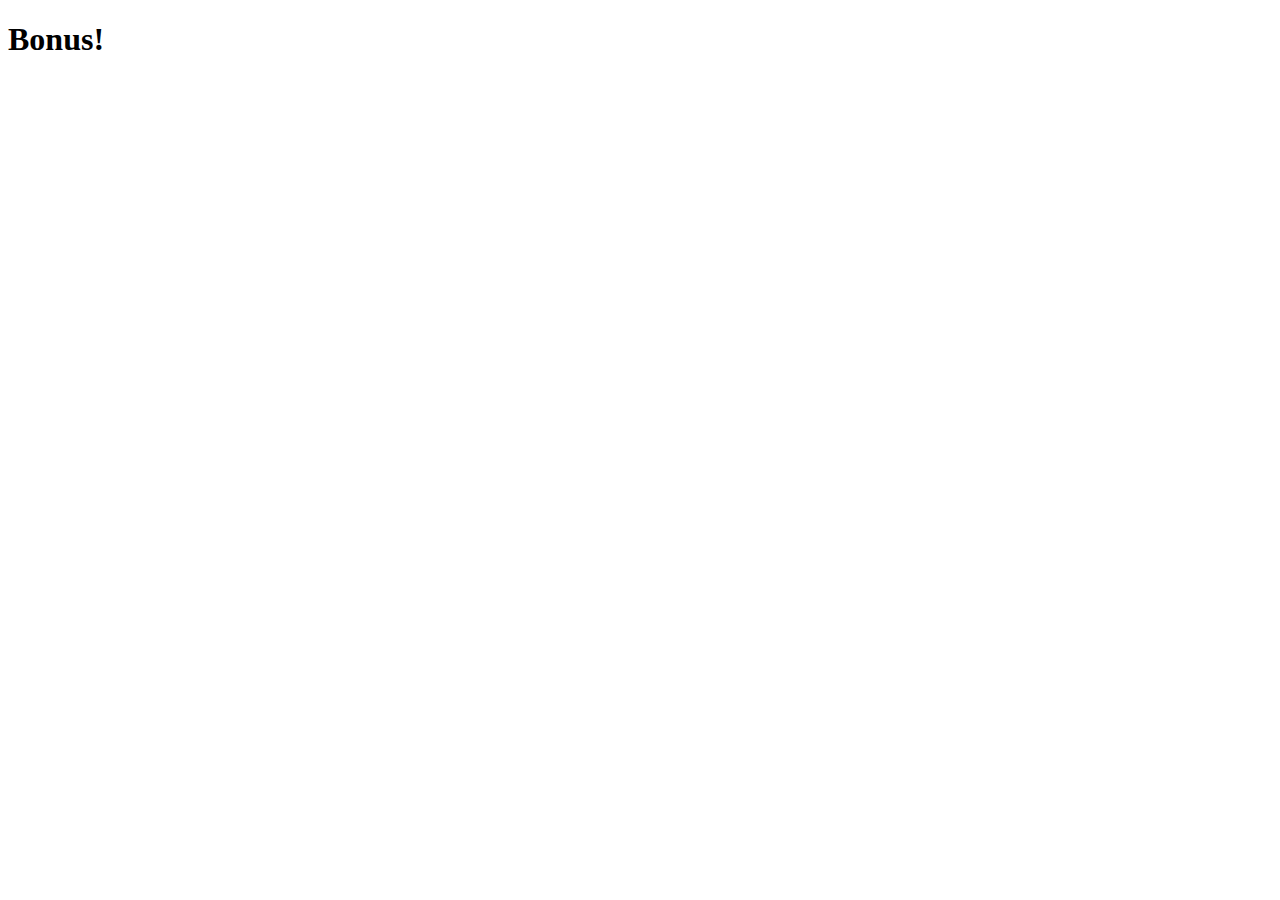
==== bonus.html @ e4a4276c "Create bonus.html" ====
<!DOCTYPE html>
<html lang="en">

<head>
    <meta charset="UTF-8">
    <meta http-equiv="X-UA-Compatible" content="IE=edge">
    <meta name="viewport" content="width=device-width, initial-scale=1.0">
    <title>Bonus Page</title>
</head>

<body>
    <h1>Bonus!</h1>
</body>

</html>
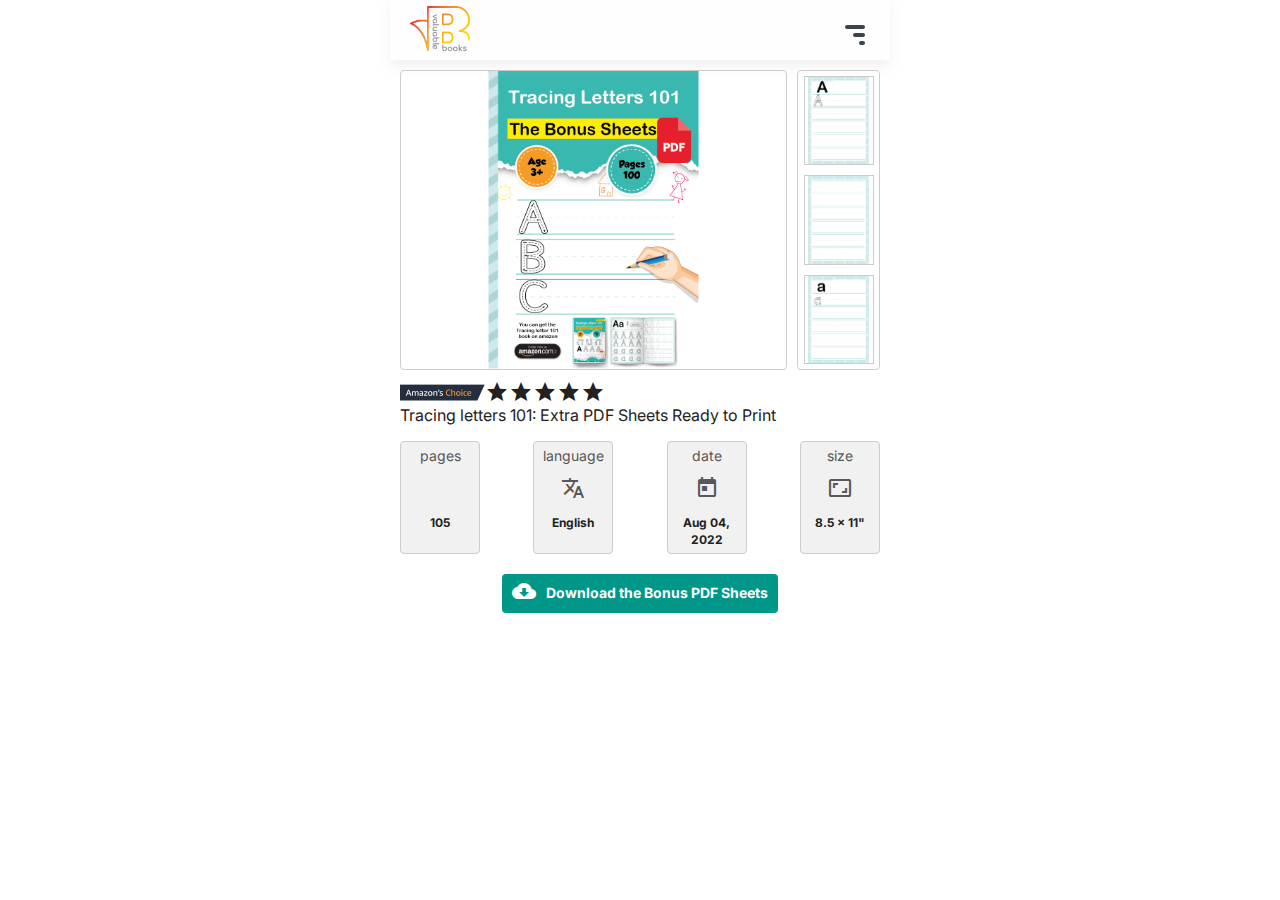
==== commit 40b9d72f: "add to bonus.html" ====
--- a/bonus.html
+++ b/bonus.html
@@ -1,15 +1,162 @@
-<!DOCTYPE html>
-<html lang="en">
+<!doctype html>
+<html class="no-js" lang="">
 
 <head>
-    <meta charset="UTF-8">
-    <meta http-equiv="X-UA-Compatible" content="IE=edge">
-    <meta name="viewport" content="width=device-width, initial-scale=1.0">
-    <title>Bonus Page</title>
+    <!-- Global site tag (gtag.js) - Google Analytics -->
+    <script async src="https://www.googletagmanager.com/gtag/js?id=UA-228665245-1"></script>
+    <script>
+        window.dataLayer = window.dataLayer || [];
+        function gtag() { dataLayer.push(arguments); }
+        gtag('js', new Date());
+
+        gtag('config', 'UA-228665245-1');
+    </script>
+
+    <meta charset="utf-8">
+    <title></title>
+    <meta name="description" content="">
+    <meta name="viewport" content="width=device-width, initial-scale=1">
+
+    <meta property="og:title" content="">
+    <meta property="og:type" content="">
+    <meta property="og:url" content="">
+    <meta property="og:image" content="">
+
+    <link rel="manifest" href="site.webmanifest">
+    <link rel="apple-touch-icon" href="icon.png">
+    <!-- Place favicon.ico in the root directory -->
+
+    <link rel="stylesheet" href="../css/normalize.css">
+    <link rel="stylesheet" href="../css/main.css">
+
+    <!-- responsiveness -->
+    <link rel="stylesheet" href="../css/mobile/pages/product.css" media="screen and (min-width: 820px)">
+    <link rel="stylesheet" href="../css/mobile/pages/product.css" media="screen and (max-width: 820px)">
+
+    <!-- addons -->
+    <link href="https://fonts.googleapis.com/icon?family=Material+Icons" rel="stylesheet">
+    <link rel="stylesheet" href="https://unpkg.com/swiper@8/swiper-bundle.min.css" />
+
+    <script src="https://unpkg.com/swiper@8/swiper-bundle.min.js"></script>
+
+    <meta name="theme-color" content="#fafafa">
 </head>
 
 <body>
-    <h1>Bonus!</h1>
+    <main id="app">
+        <header>
+            <div class="logo" onclick="location.href='../'">
+                <img src="/img/valuable books logo.png" alt="valuable books logo">
+            </div>
+            <div class="nav_tab_icon">
+                <div class="item"></div>
+                <div class="item"></div>
+                <div class="item"></div>
+            </div>
+            <nav>
+                <ul>
+                    <li><a href="#">text</a></li>
+                    <li><a href="#">text</a></li>
+                    <li><a href="#">text</a></li>
+                    <li class="contact_us">
+                        <a href="#contact_us">Contact us</a>
+                    </li>
+                </ul>
+            </nav>
+        </header>
+        <section class="product">
+            <div class="medias">
+                <div class="thumbnail">
+                    <img class="absolute-center" src="../img/books/bonus/cover.png">
+                </div>
+                <div class="images">
+                    <div class="img-item"><img src="./img/books/bonus/p - 1.png" alt="">
+                    </div>
+                    <div class="img-item"><img src="./img/books/bonus/p - 2.png" alt="">
+                    </div>
+                    <div class="img-item"><img src="./img/books/bonus/p - 3.png" alt="">
+                    </div>
+                </div>
+            </div>
+            <div class="flex-container">
+                <div class="amazonchoice"><img src="../img/amazon's choice.png" alt=""></div>
+                <div class="stars flex-container">
+                    <span class="material-icons">star</span>
+                    <span class="material-icons">star</span>
+                    <span class="material-icons">star</span>
+                    <span class="material-icons">star</span>
+                    <span class="material-icons">star</span>
+                </div>
+            </div>
+            <div class="content">
+                <div class="product-title">
+                    Tracing letters 101: Extra PDF Sheets Ready to Print
+                </div>
+                <div class="product-info">
+                    <div class="info-item">
+                        <div class="label">pages</div>
+                        <div class="icon">
+                            <span class="material-icons">auto_stories</span>
+                        </div>
+                        <div class="data">105</div>
+                    </div>
+                    <div class="info-item">
+                        <div class="label">language</div>
+                        <div class="icon">
+                            <span class="material-icons">translate</span>
+                        </div>
+                        <div class="data">English</div>
+                    </div>
+                    <div class="info-item">
+                        <div class="label">date</div>
+                        <div class="icon">
+                            <span class="material-icons">today</span>
+                        </div>
+                        <div class="data">Aug 04, 2022</div>
+                    </div>
+                    <div class="info-item">
+                        <div class="label">size</div>
+                        <div class="icon">
+                            <span class="material-icons">aspect_ratio</span>
+                        </div>
+                        <div class="data">8.5 x 11"</div>
+                    </div>
+                </div>
+                <div class="download">
+                    <a href="./uploads/TRACING BOOK 101 BONUS.pdf" target="_blank">
+                        <div class="icon">
+                            <span class="material-icons">cloud_download</span>
+                        </div>
+                        <div class="text">Download the Bonus PDF Sheets</div>
+                    </a>
+                </div>
+
+            </div>
+
+
+        </section>
+    </main>
+
+
+
+
+
+
+    <script src="../js/vendor/modernizr-3.11.2.min.js"></script>
+    <script src="../js/vendor/jquery-3.5.1.min.js"></script>
+    <script src="../js/plugins.js"></script>
+    <script src="../js/main.js"></script>
+    <script src="../js/mobile.js"></script>
+
+    <script>
+        $('.medias .images .img-item').on('click', function () {
+            //switch between images
+            let thumbnail, selectedItem;
+            [thumbnail, selectedItem] = [$(this).find('img').attr('src'), $('.medias .thumbnail img').attr('src')];
+            $('.medias .thumbnail img').attr('src', thumbnail);
+            $(this).find('img').attr('src', selectedItem);
+        })
+    </script>
 </body>
 
 </html>--- a/css/main.css
+++ b/css/main.css
@@ -0,0 +1,263 @@
+/*! HTML5 Boilerplate v8.0.0 | MIT License | https://html5boilerplate.com/ */
+
+/* main.css 2.1.0 | MIT License | https://github.com/h5bp/main.css#readme */
+/*
+ * What follows is the result of much research on cross-browser styling.
+ * Credit left inline and big thanks to Nicolas Gallagher, Jonathan Neal,
+ * Kroc Camen, and the H5BP dev community and team.
+ */
+
+/* ==========================================================================
+   Base styles: opinionated defaults
+   ========================================================================== */
+
+html {
+  color: #222;
+  font-size: 1em;
+  line-height: 1.4;
+}
+
+/*
+ * Remove text-shadow in selection highlight:
+ * https://twitter.com/miketaylr/status/12228805301
+ *
+ * Vendor-prefixed and regular ::selection selectors cannot be combined:
+ * https://stackoverflow.com/a/16982510/7133471
+ *
+ * Customize the background color to match your design.
+ */
+
+::-moz-selection {
+  background: #b3d4fc;
+  text-shadow: none;
+}
+
+::selection {
+  background: #b3d4fc;
+  text-shadow: none;
+}
+
+/*
+ * A better looking default horizontal rule
+ */
+
+hr {
+  display: block;
+  height: 1px;
+  border: 0;
+  border-top: 1px solid #ccc;
+  margin: 1em 0;
+  padding: 0;
+}
+
+/*
+ * Remove the gap between audio, canvas, iframes,
+ * images, videos and the bottom of their containers:
+ * https://github.com/h5bp/html5-boilerplate/issues/440
+ */
+
+audio,
+canvas,
+iframe,
+img,
+svg,
+video {
+  vertical-align: middle;
+}
+
+/*
+ * Remove default fieldset styles.
+ */
+
+fieldset {
+  border: 0;
+  margin: 0;
+  padding: 0;
+}
+
+/*
+ * Allow only vertical resizing of textareas.
+ */
+
+textarea {
+  resize: vertical;
+}
+
+/* ==========================================================================
+   Author's custom styles
+   ========================================================================== */
+
+/* ==========================================================================
+   Helper classes
+   ========================================================================== */
+
+/*
+ * Hide visually and from screen readers
+ */
+
+.hidden,
+[hidden] {
+  display: none !important;
+}
+
+/*
+ * Hide only visually, but have it available for screen readers:
+ * https://snook.ca/archives/html_and_css/hiding-content-for-accessibility
+ *
+ * 1. For long content, line feeds are not interpreted as spaces and small width
+ *    causes content to wrap 1 word per line:
+ *    https://medium.com/@jessebeach/beware-smushed-off-screen-accessible-text-5952a4c2cbfe
+ */
+
+.sr-only {
+  border: 0;
+  clip: rect(0, 0, 0, 0);
+  height: 1px;
+  margin: -1px;
+  overflow: hidden;
+  padding: 0;
+  position: absolute;
+  white-space: nowrap;
+  width: 1px;
+  /* 1 */
+}
+
+/*
+ * Extends the .sr-only class to allow the element
+ * to be focusable when navigated to via the keyboard:
+ * https://www.drupal.org/node/897638
+ */
+
+.sr-only.focusable:active,
+.sr-only.focusable:focus {
+  clip: auto;
+  height: auto;
+  margin: 0;
+  overflow: visible;
+  position: static;
+  white-space: inherit;
+  width: auto;
+}
+
+/*
+ * Hide visually and from screen readers, but maintain layout
+ */
+
+.invisible {
+  visibility: hidden;
+}
+
+/*
+ * Clearfix: contain floats
+ *
+ * For modern browsers
+ * 1. The space content is one way to avoid an Opera bug when the
+ *    `contenteditable` attribute is included anywhere else in the document.
+ *    Otherwise it causes space to appear at the top and bottom of elements
+ *    that receive the `clearfix` class.
+ * 2. The use of `table` rather than `block` is only necessary if using
+ *    `:before` to contain the top-margins of child elements.
+ */
+
+.clearfix::before,
+.clearfix::after {
+  content: " ";
+  display: table;
+}
+
+.clearfix::after {
+  clear: both;
+}
+
+/* ==========================================================================
+   EXAMPLE Media Queries for Responsive Design.
+   These examples override the primary ('mobile first') styles.
+   Modify as content requires.
+   ========================================================================== */
+
+@media only screen and (min-width: 35em) {
+  /* Style adjustments for viewports that meet the condition */
+}
+
+@media print,
+  (-webkit-min-device-pixel-ratio: 1.25),
+  (min-resolution: 1.25dppx),
+  (min-resolution: 120dpi) {
+  /* Style adjustments for high resolution devices */
+}
+
+/* ==========================================================================
+   Print styles.
+   Inlined to avoid the additional HTTP request:
+   https://www.phpied.com/delay-loading-your-print-css/
+   ========================================================================== */
+
+@media print {
+  *,
+  *::before,
+  *::after {
+    background: #fff !important;
+    color: #000 !important;
+    /* Black prints faster */
+    box-shadow: none !important;
+    text-shadow: none !important;
+  }
+
+  a,
+  a:visited {
+    text-decoration: underline;
+  }
+
+  a[href]::after {
+    content: " (" attr(href) ")";
+  }
+
+  abbr[title]::after {
+    content: " (" attr(title) ")";
+  }
+
+  /*
+   * Don't show links that are fragment identifiers,
+   * or use the `javascript:` pseudo protocol
+   */
+  a[href^="#"]::after,
+  a[href^="javascript:"]::after {
+    content: "";
+  }
+
+  pre {
+    white-space: pre-wrap !important;
+  }
+
+  pre,
+  blockquote {
+    border: 1px solid #999;
+    page-break-inside: avoid;
+  }
+
+  /*
+   * Printing Tables:
+   * https://web.archive.org/web/20180815150934/http://css-discuss.incutio.com/wiki/Printing_Tables
+   */
+  thead {
+    display: table-header-group;
+  }
+
+  tr,
+  img {
+    page-break-inside: avoid;
+  }
+
+  p,
+  h2,
+  h3 {
+    orphans: 3;
+    widows: 3;
+  }
+
+  h2,
+  h3 {
+    page-break-after: avoid;
+  }
+}
+
--- a/css/mobile/pages/product.css
+++ b/css/mobile/pages/product.css
@@ -0,0 +1,771 @@
+@import url("https://fonts.googleapis.com/css2?family=Inter&display=swap");
+/*@import url('https://fonts.googleapis.com/css2?family=Indie+Flower&display=swap');
+*/
+* {
+  margin: 0;
+  padding: 0;
+  -webkit-box-sizing: border-box;
+          box-sizing: border-box;
+  font-family: "Inter", sans-serif;
+}
+
+.hide {
+  display: none;
+}
+
+.absolute-center {
+  position: absolute;
+  top: 50%;
+  left: 50%;
+  -webkit-transform: translate(-50%, -50%);
+          transform: translate(-50%, -50%);
+}
+
+.flex-center {
+  display: -webkit-box;
+  display: -ms-flexbox;
+  display: flex;
+  -webkit-box-pack: center;
+      -ms-flex-pack: center;
+          justify-content: center;
+  -webkit-box-align: center;
+      -ms-flex-align: center;
+          align-items: center;
+}
+
+.flex-container {
+  display: -webkit-box;
+  display: -ms-flexbox;
+  display: flex;
+}
+
+a {
+  text-decoration: none;
+  color: #2e43ff;
+  cursor: pointer;
+}
+
+button:hover {
+  cursor: pointer;
+}
+
+button,
+input {
+  outline: none;
+  border: none;
+  border-radius: 4px;
+}
+
+body,
+.scroll {
+  -webkit-tap-highlight-color: rgba(0, 0, 0, 0);
+  -webkit-tap-highlight-color: transparent;
+}
+
+body::-webkit-scrollbar,
+.scroll::-webkit-scrollbar {
+  width: 10px;
+  background: #000;
+}
+
+body::-webkit-scrollbar-track,
+.scroll::-webkit-scrollbar-track {
+  -webkit-box-shadow: inset 0px 0px 6px rgba(0, 0, 0, 0.3);
+  background-color: #f5f5f5;
+}
+
+body::-webkit-scrollbar-thumb,
+.scroll::-webkit-scrollbar-thumb {
+  background-color: #263238e8;
+}
+
+.animated {
+  -webkit-animation-duration: 3s;
+          animation-duration: 3s;
+  -webkit-animation-fill-mode: both;
+          animation-fill-mode: both;
+}
+
+@-webkit-keyframes bounce {
+  0% {
+    -webkit-transform: translateY(0);
+    transform: translateY(0);
+  }
+  30% {
+    -webkit-transform: translateY(-10px);
+    transform: translateY(-10px);
+  }
+  50% {
+    -webkit-transform: translateY(0);
+    transform: translateY(0);
+  }
+  100% {
+    -webkit-transform: translateY(0);
+    transform: translateY(0);
+  }
+}
+
+@keyframes bounce {
+  0% {
+    -webkit-transform: translateY(0);
+    transform: translateY(0);
+  }
+  30% {
+    -webkit-transform: translateY(-10px);
+    transform: translateY(-10px);
+  }
+  50% {
+    -webkit-transform: translateY(0);
+    transform: translateY(0);
+  }
+  100% {
+    -webkit-transform: translateY(0);
+    transform: translateY(0);
+  }
+}
+
+.c-label {
+  display: -webkit-box;
+  display: -ms-flexbox;
+  display: flex;
+  -webkit-box-pack: justify;
+      -ms-flex-pack: justify;
+          justify-content: space-between;
+  -webkit-box-align: center;
+      -ms-flex-align: center;
+          align-items: center;
+  margin: 10px;
+}
+
+.c-label .label {
+  background: orange;
+  color: #000;
+  border-radius: 4px;
+  display: -webkit-box;
+  display: -ms-flexbox;
+  display: flex;
+  -webkit-box-pack: justify;
+      -ms-flex-pack: justify;
+          justify-content: space-between;
+  -webkit-box-align: center;
+      -ms-flex-align: center;
+          align-items: center;
+  padding: 4px;
+  margin-right: 10px;
+}
+
+.c-label .label .content {
+  margin-right: 10px;
+  word-wrap: none;
+  width: -webkit-fit-content;
+  width: -moz-fit-content;
+  width: fit-content;
+  white-space: nowrap;
+}
+
+.c-label .label .dote {
+  background: #fff;
+  border-radius: 12px;
+  width: 12px;
+  height: 12px;
+}
+
+.c-label .dote {
+  background: orangered;
+  border-radius: 6px;
+  min-width: 6px;
+  min-height: 6px;
+  margin-right: 10px;
+}
+
+.c-label .hr {
+  width: 100%;
+  height: 4px;
+  background: orange;
+  border-radius: 4px;
+}
+
+.download {
+  width: -webkit-fit-content;
+  width: -moz-fit-content;
+  width: fit-content;
+  padding: 5px 10px;
+  background: #009688;
+  border-radius: 4px;
+  color: #fff;
+  font-size: 14px;
+  font-weight: bold;
+  margin: 20px auto;
+  cursor: pointer;
+}
+
+.download:hover {
+  background: #00695c;
+}
+
+.download a {
+  color: #fff;
+  display: -webkit-box;
+  display: -ms-flexbox;
+  display: flex;
+  -webkit-box-pack: justify;
+      -ms-flex-pack: justify;
+          justify-content: space-between;
+  -webkit-box-align: center;
+      -ms-flex-align: center;
+          align-items: center;
+  width: 100%;
+  height: 100%;
+}
+
+.download .icon {
+  width: -webkit-fit-content;
+  width: -moz-fit-content;
+  width: fit-content;
+  height: -webkit-fit-content;
+  height: -moz-fit-content;
+  height: fit-content;
+  margin-right: 10px;
+}
+
+header {
+  background: #fefdff;
+  width: 100%;
+  max-width: 500px;
+  height: 60px;
+  position: fixed;
+  z-index: 99;
+  top: 0;
+  left: 50%;
+  -webkit-transform: translateX(-50%);
+          transform: translateX(-50%);
+  display: -webkit-box;
+  display: -ms-flexbox;
+  display: flex;
+  -webkit-box-pack: justify;
+      -ms-flex-pack: justify;
+          justify-content: space-between;
+  -webkit-box-align: center;
+      -ms-flex-align: center;
+          align-items: center;
+  padding: 0 20px;
+  -webkit-box-shadow: 0px 6px 12px 0px #cccccc47;
+          box-shadow: 0px 6px 12px 0px #cccccc47;
+}
+
+header .logo img {
+  width: 60px;
+}
+
+header nav {
+  display: none;
+  position: absolute;
+  z-index: 2;
+  top: 0;
+  left: 0;
+  width: 100%;
+  height: 100vh;
+  min-height: 400px;
+  overflow-y: scroll;
+  -webkit-box-orient: vertical;
+  -webkit-box-direction: normal;
+      -ms-flex-direction: column;
+          flex-direction: column;
+  -webkit-box-pack: center;
+      -ms-flex-pack: center;
+          justify-content: center;
+  -webkit-box-align: center;
+      -ms-flex-align: center;
+          align-items: center;
+  background-color: #fff;
+  background-image: url("../../img/bg-svg.svg");
+}
+
+header nav::before {
+  content: "";
+  display: block;
+  width: 100%;
+  height: 100%;
+  position: absolute;
+  top: 0;
+  left: 0;
+  background: #ffffff6b;
+  z-index: 1;
+}
+
+@supports ((-webkit-backdrop-filter: blur(24px)) or (backdrop-filter: blur(24px))) {
+  header nav {
+    background: #bcd9de4d;
+    backdrop-filter: blur(24px);
+    -webkit-backdrop-filter: blur(24px);
+  }
+}
+
+header nav.active {
+  display: -webkit-box;
+  display: -ms-flexbox;
+  display: flex;
+}
+
+header nav ul {
+  list-style: none;
+  text-align: center;
+  position: relative;
+  z-index: 3;
+}
+
+header nav ul li {
+  margin-bottom: 40px;
+}
+
+header nav ul li a {
+  margin-bottom: 35px;
+  position: relative;
+  color: rgba(0, 0, 0, 0.6);
+  opacity: 0.8;
+  font-size: 18px;
+  -webkit-tap-highlight-color: rgba(255, 255, 255, 0);
+}
+
+header nav ul li a:active {
+  background-color: black;
+}
+
+header nav ul li a:hover {
+  cursor: pointer;
+  opacity: 1;
+}
+
+header nav ul li a.active {
+  opacity: 1;
+  font-weight: bolder;
+  color: black;
+  font-size: 24px;
+}
+
+header nav ul li a.active::after, header nav ul li a.active::before {
+  display: inline-block;
+}
+
+header nav ul li a.active::before {
+  content: "--> ";
+}
+
+header nav ul li.contact_us {
+  width: 100vw;
+  margin-top: 200px;
+  position: relative;
+  z-index: 3;
+}
+
+header nav ul li.contact_us::before {
+  content: "";
+  display: block;
+  width: 100%;
+  height: 4px;
+  background: #263238e8;
+  position: absolute;
+  top: 30px;
+  z-index: 1;
+}
+
+header nav ul li.contact_us a {
+  width: 150px;
+  height: 60px;
+  color: #fff;
+  font-size: 18px;
+  position: relative;
+  bottom: -18px;
+  z-index: 2;
+  background: #263238;
+  padding: 10px 20px;
+  border-radius: 60px;
+  margin: 0 auto;
+  opacity: 1;
+}
+
+header .nav_tab_icon {
+  width: 20px;
+  height: 40px;
+  position: absolute;
+  z-index: 3;
+  top: 25px;
+  right: 25px;
+  display: -webkit-box;
+  display: -ms-flexbox;
+  display: flex;
+  -webkit-box-orient: vertical;
+  -webkit-box-direction: normal;
+      -ms-flex-direction: column;
+          flex-direction: column;
+  -webkit-box-align: end;
+      -ms-flex-align: end;
+          align-items: flex-end;
+}
+
+header .nav_tab_icon .item {
+  height: 4px;
+  border-radius: 4px;
+  background-color: #263238e8;
+  margin-bottom: 4px;
+  -webkit-transition: all linear 0.2s;
+  transition: all linear 0.2s;
+}
+
+header .nav_tab_icon .item:nth-child(1) {
+  width: 100%;
+}
+
+header .nav_tab_icon .item:nth-child(2) {
+  width: 60%;
+}
+
+header .nav_tab_icon .item:nth-child(3) {
+  width: 30%;
+}
+
+header .nav_tab_icon.open .item {
+  height: 5px;
+  border-radius: 5px;
+  background-color: #263238e8;
+  margin-bottom: 6px;
+}
+
+header .nav_tab_icon.open .item:nth-child(1) {
+  width: 100%;
+  -webkit-transform: rotate(-45deg) translate(-8px, 6px);
+          transform: rotate(-45deg) translate(-8px, 6px);
+}
+
+header .nav_tab_icon.open .item:nth-child(2) {
+  width: 100%;
+  -webkit-transform: rotate(45deg);
+          transform: rotate(45deg);
+}
+
+header .nav_tab_icon.open .item:nth-child(3) {
+  display: none;
+}
+
+footer {
+  background: #000;
+}
+
+footer .footer-top {
+  background: #18171f;
+  display: -webkit-box;
+  display: -ms-flexbox;
+  display: flex;
+  -webkit-box-pack: justify;
+      -ms-flex-pack: justify;
+          justify-content: space-between;
+  padding: 10px;
+}
+
+footer .footer-top h3 {
+  color: #fff;
+  opacity: 0.4;
+}
+
+footer .footer-top .social-medias {
+  display: -webkit-box;
+  display: -ms-flexbox;
+  display: flex;
+}
+
+footer .footer-top .social-medias .icon {
+  width: 30px;
+  height: 30px;
+  border-radius: 30px;
+  background: #c4c4c4;
+  margin-right: 10px;
+}
+
+footer .footer-midle {
+  background: #27262e;
+  padding: 20px 10px;
+}
+
+footer .footer-midle .label {
+  text-align: center;
+  color: #fff;
+  font-size: 14;
+  margin-bottom: 10px;
+  opacity: 0.8;
+}
+
+footer .footer-midle .links {
+  display: -webkit-box;
+  display: -ms-flexbox;
+  display: flex;
+  -webkit-box-pack: justify;
+      -ms-flex-pack: justify;
+          justify-content: space-between;
+}
+
+footer .footer-midle .links a {
+  color: #fff;
+  opacity: 0.6;
+  font-size: 14px;
+}
+
+footer .custom-hr {
+  width: 100%;
+  display: -webkit-box;
+  display: -ms-flexbox;
+  display: flex;
+  -webkit-box-pack: center;
+      -ms-flex-pack: center;
+          justify-content: center;
+  margin: 20px 0;
+}
+
+footer .footer-bottom {
+  background: #020423;
+  font-size: 10px;
+  color: #fff;
+  height: 30px;
+  display: -webkit-box;
+  display: -ms-flexbox;
+  display: flex;
+  -webkit-box-pack: center;
+      -ms-flex-pack: center;
+          justify-content: center;
+  -webkit-box-align: center;
+      -ms-flex-align: center;
+          align-items: center;
+}
+
+body {
+  background: white;
+}
+
+body main {
+  background: #fff;
+  width: 100%;
+  max-width: 500px;
+  margin: 0 auto;
+  position: relative;
+  padding-top: 60px;
+}
+
+body main section.product {
+  padding: 10px;
+  margin-bottom: 70px;
+}
+
+body main section.product .medias {
+  display: -webkit-box;
+  display: -ms-flexbox;
+  display: flex;
+  margin-bottom: 10px;
+}
+
+body main section.product .medias .thumbnail,
+body main section.product .medias .images {
+  border: 1px solid #ccc;
+  border-radius: 4px;
+  background: #fff;
+  width: 100%;
+  height: 300px;
+  position: relative;
+}
+
+body main section.product .medias .thumbnail img,
+body main section.product .medias .images img {
+  max-height: 100%;
+}
+
+body main section.product .medias .thumbnail {
+  overflow: hidden;
+}
+
+body main section.product .medias .thumbnail img {
+  height: 100%;
+}
+
+body main section.product .medias .images {
+  width: 100px;
+  margin-left: 10px;
+  display: -webkit-box;
+  display: -ms-flexbox;
+  display: flex;
+  -webkit-box-orient: vertical;
+  -webkit-box-direction: normal;
+      -ms-flex-direction: column;
+          flex-direction: column;
+  -webkit-box-pack: center;
+      -ms-flex-pack: center;
+          justify-content: center;
+  -webkit-box-align: center;
+      -ms-flex-align: center;
+          align-items: center;
+  gap: 10px;
+  padding: 5px;
+}
+
+body main section.product .medias .images .img-item {
+  width: -webkit-fit-content;
+  width: -moz-fit-content;
+  width: fit-content;
+  height: 90px;
+  overflow: hidden;
+  width: 70px;
+  border: 1px solid #ccc;
+  position: relative;
+}
+
+body main section.product .medias .images .img-item img {
+  height: 100%;
+  position: absolute;
+  left: 50%;
+  -webkit-transform: translateX(-50%);
+          transform: translateX(-50%);
+}
+
+body main section.product .content .product-title {
+  margin-bottom: 15px;
+}
+
+body main section.product .content .product-info {
+  display: -webkit-box;
+  display: -ms-flexbox;
+  display: flex;
+  -webkit-box-pack: justify;
+      -ms-flex-pack: justify;
+          justify-content: space-between;
+}
+
+body main section.product .content .product-info .info-item {
+  border: 1px solid #ccc;
+  text-align: center;
+  width: 80px;
+  border-radius: 4px;
+  background: #f1f1f1;
+  padding: 4px;
+}
+
+body main section.product .content .product-info .info-item .label {
+  font-size: 14px;
+  color: #585858;
+}
+
+body main section.product .content .product-info .info-item .data {
+  font-weight: bolder;
+  font-size: 12px;
+}
+
+body main section.product .content .product-info .info-item .icon {
+  margin: 10px auto;
+}
+
+body main section.product .content .product-info .info-item .icon span {
+  color: #585858;
+}
+
+body main section.product .content .isbn {
+  margin: 10px 0;
+}
+
+body main section.product .content .isbn .icon {
+  width: 40px;
+  height: 40px;
+  margin-right: 10px;
+}
+
+body main section.product .content .isbn .icon span {
+  font-size: 40px;
+}
+
+body main section.product .content .isbn .container {
+  font-size: 14px;
+}
+
+body main section.product .content .description .label {
+  display: -webkit-box;
+  display: -ms-flexbox;
+  display: flex;
+  -webkit-box-align: center;
+      -ms-flex-align: center;
+          align-items: center;
+  font-weight: bolder;
+  margin-bottom: 10px;
+}
+
+body main section.product .content .description .label:after {
+  content: "";
+  display: block;
+  width: 100%;
+  height: 1px;
+  background: #000;
+  margin-left: 10px;
+}
+
+body main section.product .content .description .A-plus {
+  width: 100%;
+  margin: 10px auto;
+  border-radius: 12px;
+  overflow: hidden;
+}
+
+body main section.product .content .description .A-plus img {
+  width: 100%;
+}
+
+body main section.product .content .description .container {
+  background: #ffffbe;
+  padding: 10px;
+}
+
+body main section.product .content .description .container ol, body main section.product .content .description .container ul {
+  margin-left: 24px;
+}
+
+body main section.action-bar {
+  width: 100%;
+  background: #fff;
+  position: fixed;
+  bottom: 0px;
+  padding: 10px 40px;
+  -webkit-box-pack: justify;
+      -ms-flex-pack: justify;
+          justify-content: space-between;
+  -webkit-box-shadow: 0 -4px 10px rgba(0, 0, 0, 0.153);
+          box-shadow: 0 -4px 10px rgba(0, 0, 0, 0.153);
+}
+
+body main section.action-bar .highlight {
+  background: #eb5757;
+  color: #fff;
+  font-size: 10px;
+  padding: 4px;
+  border-radius: 2px;
+}
+
+body main section.action-bar .price {
+  margin-right: 10px;
+}
+
+body main section.action-bar .price .currency,
+body main section.action-bar .price .float {
+  font-size: 12px;
+}
+
+body main section.action-bar .price .num {
+  font-size: 28px;
+  font-weight: bold;
+}
+
+body main section.action-bar .compared-price {
+  font-size: 12px;
+}
+
+body main section.action-bar .compared-price .compared {
+  text-decoration: line-through;
+}
+
+body main section.action-bar button {
+  background: transparent;
+  margin-bottom: 10px;
+}
+/*# sourceMappingURL=product.css.map */--- a/css/mobile/pages/product.css
+++ b/css/mobile/pages/product.css
@@ -0,0 +1,771 @@
+@import url("https://fonts.googleapis.com/css2?family=Inter&display=swap");
+/*@import url('https://fonts.googleapis.com/css2?family=Indie+Flower&display=swap');
+*/
+* {
+  margin: 0;
+  padding: 0;
+  -webkit-box-sizing: border-box;
+          box-sizing: border-box;
+  font-family: "Inter", sans-serif;
+}
+
+.hide {
+  display: none;
+}
+
+.absolute-center {
+  position: absolute;
+  top: 50%;
+  left: 50%;
+  -webkit-transform: translate(-50%, -50%);
+          transform: translate(-50%, -50%);
+}
+
+.flex-center {
+  display: -webkit-box;
+  display: -ms-flexbox;
+  display: flex;
+  -webkit-box-pack: center;
+      -ms-flex-pack: center;
+          justify-content: center;
+  -webkit-box-align: center;
+      -ms-flex-align: center;
+          align-items: center;
+}
+
+.flex-container {
+  display: -webkit-box;
+  display: -ms-flexbox;
+  display: flex;
+}
+
+a {
+  text-decoration: none;
+  color: #2e43ff;
+  cursor: pointer;
+}
+
+button:hover {
+  cursor: pointer;
+}
+
+button,
+input {
+  outline: none;
+  border: none;
+  border-radius: 4px;
+}
+
+body,
+.scroll {
+  -webkit-tap-highlight-color: rgba(0, 0, 0, 0);
+  -webkit-tap-highlight-color: transparent;
+}
+
+body::-webkit-scrollbar,
+.scroll::-webkit-scrollbar {
+  width: 10px;
+  background: #000;
+}
+
+body::-webkit-scrollbar-track,
+.scroll::-webkit-scrollbar-track {
+  -webkit-box-shadow: inset 0px 0px 6px rgba(0, 0, 0, 0.3);
+  background-color: #f5f5f5;
+}
+
+body::-webkit-scrollbar-thumb,
+.scroll::-webkit-scrollbar-thumb {
+  background-color: #263238e8;
+}
+
+.animated {
+  -webkit-animation-duration: 3s;
+          animation-duration: 3s;
+  -webkit-animation-fill-mode: both;
+          animation-fill-mode: both;
+}
+
+@-webkit-keyframes bounce {
+  0% {
+    -webkit-transform: translateY(0);
+    transform: translateY(0);
+  }
+  30% {
+    -webkit-transform: translateY(-10px);
+    transform: translateY(-10px);
+  }
+  50% {
+    -webkit-transform: translateY(0);
+    transform: translateY(0);
+  }
+  100% {
+    -webkit-transform: translateY(0);
+    transform: translateY(0);
+  }
+}
+
+@keyframes bounce {
+  0% {
+    -webkit-transform: translateY(0);
+    transform: translateY(0);
+  }
+  30% {
+    -webkit-transform: translateY(-10px);
+    transform: translateY(-10px);
+  }
+  50% {
+    -webkit-transform: translateY(0);
+    transform: translateY(0);
+  }
+  100% {
+    -webkit-transform: translateY(0);
+    transform: translateY(0);
+  }
+}
+
+.c-label {
+  display: -webkit-box;
+  display: -ms-flexbox;
+  display: flex;
+  -webkit-box-pack: justify;
+      -ms-flex-pack: justify;
+          justify-content: space-between;
+  -webkit-box-align: center;
+      -ms-flex-align: center;
+          align-items: center;
+  margin: 10px;
+}
+
+.c-label .label {
+  background: orange;
+  color: #000;
+  border-radius: 4px;
+  display: -webkit-box;
+  display: -ms-flexbox;
+  display: flex;
+  -webkit-box-pack: justify;
+      -ms-flex-pack: justify;
+          justify-content: space-between;
+  -webkit-box-align: center;
+      -ms-flex-align: center;
+          align-items: center;
+  padding: 4px;
+  margin-right: 10px;
+}
+
+.c-label .label .content {
+  margin-right: 10px;
+  word-wrap: none;
+  width: -webkit-fit-content;
+  width: -moz-fit-content;
+  width: fit-content;
+  white-space: nowrap;
+}
+
+.c-label .label .dote {
+  background: #fff;
+  border-radius: 12px;
+  width: 12px;
+  height: 12px;
+}
+
+.c-label .dote {
+  background: orangered;
+  border-radius: 6px;
+  min-width: 6px;
+  min-height: 6px;
+  margin-right: 10px;
+}
+
+.c-label .hr {
+  width: 100%;
+  height: 4px;
+  background: orange;
+  border-radius: 4px;
+}
+
+.download {
+  width: -webkit-fit-content;
+  width: -moz-fit-content;
+  width: fit-content;
+  padding: 5px 10px;
+  background: #009688;
+  border-radius: 4px;
+  color: #fff;
+  font-size: 14px;
+  font-weight: bold;
+  margin: 20px auto;
+  cursor: pointer;
+}
+
+.download:hover {
+  background: #00695c;
+}
+
+.download a {
+  color: #fff;
+  display: -webkit-box;
+  display: -ms-flexbox;
+  display: flex;
+  -webkit-box-pack: justify;
+      -ms-flex-pack: justify;
+          justify-content: space-between;
+  -webkit-box-align: center;
+      -ms-flex-align: center;
+          align-items: center;
+  width: 100%;
+  height: 100%;
+}
+
+.download .icon {
+  width: -webkit-fit-content;
+  width: -moz-fit-content;
+  width: fit-content;
+  height: -webkit-fit-content;
+  height: -moz-fit-content;
+  height: fit-content;
+  margin-right: 10px;
+}
+
+header {
+  background: #fefdff;
+  width: 100%;
+  max-width: 500px;
+  height: 60px;
+  position: fixed;
+  z-index: 99;
+  top: 0;
+  left: 50%;
+  -webkit-transform: translateX(-50%);
+          transform: translateX(-50%);
+  display: -webkit-box;
+  display: -ms-flexbox;
+  display: flex;
+  -webkit-box-pack: justify;
+      -ms-flex-pack: justify;
+          justify-content: space-between;
+  -webkit-box-align: center;
+      -ms-flex-align: center;
+          align-items: center;
+  padding: 0 20px;
+  -webkit-box-shadow: 0px 6px 12px 0px #cccccc47;
+          box-shadow: 0px 6px 12px 0px #cccccc47;
+}
+
+header .logo img {
+  width: 60px;
+}
+
+header nav {
+  display: none;
+  position: absolute;
+  z-index: 2;
+  top: 0;
+  left: 0;
+  width: 100%;
+  height: 100vh;
+  min-height: 400px;
+  overflow-y: scroll;
+  -webkit-box-orient: vertical;
+  -webkit-box-direction: normal;
+      -ms-flex-direction: column;
+          flex-direction: column;
+  -webkit-box-pack: center;
+      -ms-flex-pack: center;
+          justify-content: center;
+  -webkit-box-align: center;
+      -ms-flex-align: center;
+          align-items: center;
+  background-color: #fff;
+  background-image: url("../../img/bg-svg.svg");
+}
+
+header nav::before {
+  content: "";
+  display: block;
+  width: 100%;
+  height: 100%;
+  position: absolute;
+  top: 0;
+  left: 0;
+  background: #ffffff6b;
+  z-index: 1;
+}
+
+@supports ((-webkit-backdrop-filter: blur(24px)) or (backdrop-filter: blur(24px))) {
+  header nav {
+    background: #bcd9de4d;
+    backdrop-filter: blur(24px);
+    -webkit-backdrop-filter: blur(24px);
+  }
+}
+
+header nav.active {
+  display: -webkit-box;
+  display: -ms-flexbox;
+  display: flex;
+}
+
+header nav ul {
+  list-style: none;
+  text-align: center;
+  position: relative;
+  z-index: 3;
+}
+
+header nav ul li {
+  margin-bottom: 40px;
+}
+
+header nav ul li a {
+  margin-bottom: 35px;
+  position: relative;
+  color: rgba(0, 0, 0, 0.6);
+  opacity: 0.8;
+  font-size: 18px;
+  -webkit-tap-highlight-color: rgba(255, 255, 255, 0);
+}
+
+header nav ul li a:active {
+  background-color: black;
+}
+
+header nav ul li a:hover {
+  cursor: pointer;
+  opacity: 1;
+}
+
+header nav ul li a.active {
+  opacity: 1;
+  font-weight: bolder;
+  color: black;
+  font-size: 24px;
+}
+
+header nav ul li a.active::after, header nav ul li a.active::before {
+  display: inline-block;
+}
+
+header nav ul li a.active::before {
+  content: "--> ";
+}
+
+header nav ul li.contact_us {
+  width: 100vw;
+  margin-top: 200px;
+  position: relative;
+  z-index: 3;
+}
+
+header nav ul li.contact_us::before {
+  content: "";
+  display: block;
+  width: 100%;
+  height: 4px;
+  background: #263238e8;
+  position: absolute;
+  top: 30px;
+  z-index: 1;
+}
+
+header nav ul li.contact_us a {
+  width: 150px;
+  height: 60px;
+  color: #fff;
+  font-size: 18px;
+  position: relative;
+  bottom: -18px;
+  z-index: 2;
+  background: #263238;
+  padding: 10px 20px;
+  border-radius: 60px;
+  margin: 0 auto;
+  opacity: 1;
+}
+
+header .nav_tab_icon {
+  width: 20px;
+  height: 40px;
+  position: absolute;
+  z-index: 3;
+  top: 25px;
+  right: 25px;
+  display: -webkit-box;
+  display: -ms-flexbox;
+  display: flex;
+  -webkit-box-orient: vertical;
+  -webkit-box-direction: normal;
+      -ms-flex-direction: column;
+          flex-direction: column;
+  -webkit-box-align: end;
+      -ms-flex-align: end;
+          align-items: flex-end;
+}
+
+header .nav_tab_icon .item {
+  height: 4px;
+  border-radius: 4px;
+  background-color: #263238e8;
+  margin-bottom: 4px;
+  -webkit-transition: all linear 0.2s;
+  transition: all linear 0.2s;
+}
+
+header .nav_tab_icon .item:nth-child(1) {
+  width: 100%;
+}
+
+header .nav_tab_icon .item:nth-child(2) {
+  width: 60%;
+}
+
+header .nav_tab_icon .item:nth-child(3) {
+  width: 30%;
+}
+
+header .nav_tab_icon.open .item {
+  height: 5px;
+  border-radius: 5px;
+  background-color: #263238e8;
+  margin-bottom: 6px;
+}
+
+header .nav_tab_icon.open .item:nth-child(1) {
+  width: 100%;
+  -webkit-transform: rotate(-45deg) translate(-8px, 6px);
+          transform: rotate(-45deg) translate(-8px, 6px);
+}
+
+header .nav_tab_icon.open .item:nth-child(2) {
+  width: 100%;
+  -webkit-transform: rotate(45deg);
+          transform: rotate(45deg);
+}
+
+header .nav_tab_icon.open .item:nth-child(3) {
+  display: none;
+}
+
+footer {
+  background: #000;
+}
+
+footer .footer-top {
+  background: #18171f;
+  display: -webkit-box;
+  display: -ms-flexbox;
+  display: flex;
+  -webkit-box-pack: justify;
+      -ms-flex-pack: justify;
+          justify-content: space-between;
+  padding: 10px;
+}
+
+footer .footer-top h3 {
+  color: #fff;
+  opacity: 0.4;
+}
+
+footer .footer-top .social-medias {
+  display: -webkit-box;
+  display: -ms-flexbox;
+  display: flex;
+}
+
+footer .footer-top .social-medias .icon {
+  width: 30px;
+  height: 30px;
+  border-radius: 30px;
+  background: #c4c4c4;
+  margin-right: 10px;
+}
+
+footer .footer-midle {
+  background: #27262e;
+  padding: 20px 10px;
+}
+
+footer .footer-midle .label {
+  text-align: center;
+  color: #fff;
+  font-size: 14;
+  margin-bottom: 10px;
+  opacity: 0.8;
+}
+
+footer .footer-midle .links {
+  display: -webkit-box;
+  display: -ms-flexbox;
+  display: flex;
+  -webkit-box-pack: justify;
+      -ms-flex-pack: justify;
+          justify-content: space-between;
+}
+
+footer .footer-midle .links a {
+  color: #fff;
+  opacity: 0.6;
+  font-size: 14px;
+}
+
+footer .custom-hr {
+  width: 100%;
+  display: -webkit-box;
+  display: -ms-flexbox;
+  display: flex;
+  -webkit-box-pack: center;
+      -ms-flex-pack: center;
+          justify-content: center;
+  margin: 20px 0;
+}
+
+footer .footer-bottom {
+  background: #020423;
+  font-size: 10px;
+  color: #fff;
+  height: 30px;
+  display: -webkit-box;
+  display: -ms-flexbox;
+  display: flex;
+  -webkit-box-pack: center;
+      -ms-flex-pack: center;
+          justify-content: center;
+  -webkit-box-align: center;
+      -ms-flex-align: center;
+          align-items: center;
+}
+
+body {
+  background: white;
+}
+
+body main {
+  background: #fff;
+  width: 100%;
+  max-width: 500px;
+  margin: 0 auto;
+  position: relative;
+  padding-top: 60px;
+}
+
+body main section.product {
+  padding: 10px;
+  margin-bottom: 70px;
+}
+
+body main section.product .medias {
+  display: -webkit-box;
+  display: -ms-flexbox;
+  display: flex;
+  margin-bottom: 10px;
+}
+
+body main section.product .medias .thumbnail,
+body main section.product .medias .images {
+  border: 1px solid #ccc;
+  border-radius: 4px;
+  background: #fff;
+  width: 100%;
+  height: 300px;
+  position: relative;
+}
+
+body main section.product .medias .thumbnail img,
+body main section.product .medias .images img {
+  max-height: 100%;
+}
+
+body main section.product .medias .thumbnail {
+  overflow: hidden;
+}
+
+body main section.product .medias .thumbnail img {
+  height: 100%;
+}
+
+body main section.product .medias .images {
+  width: 100px;
+  margin-left: 10px;
+  display: -webkit-box;
+  display: -ms-flexbox;
+  display: flex;
+  -webkit-box-orient: vertical;
+  -webkit-box-direction: normal;
+      -ms-flex-direction: column;
+          flex-direction: column;
+  -webkit-box-pack: center;
+      -ms-flex-pack: center;
+          justify-content: center;
+  -webkit-box-align: center;
+      -ms-flex-align: center;
+          align-items: center;
+  gap: 10px;
+  padding: 5px;
+}
+
+body main section.product .medias .images .img-item {
+  width: -webkit-fit-content;
+  width: -moz-fit-content;
+  width: fit-content;
+  height: 90px;
+  overflow: hidden;
+  width: 70px;
+  border: 1px solid #ccc;
+  position: relative;
+}
+
+body main section.product .medias .images .img-item img {
+  height: 100%;
+  position: absolute;
+  left: 50%;
+  -webkit-transform: translateX(-50%);
+          transform: translateX(-50%);
+}
+
+body main section.product .content .product-title {
+  margin-bottom: 15px;
+}
+
+body main section.product .content .product-info {
+  display: -webkit-box;
+  display: -ms-flexbox;
+  display: flex;
+  -webkit-box-pack: justify;
+      -ms-flex-pack: justify;
+          justify-content: space-between;
+}
+
+body main section.product .content .product-info .info-item {
+  border: 1px solid #ccc;
+  text-align: center;
+  width: 80px;
+  border-radius: 4px;
+  background: #f1f1f1;
+  padding: 4px;
+}
+
+body main section.product .content .product-info .info-item .label {
+  font-size: 14px;
+  color: #585858;
+}
+
+body main section.product .content .product-info .info-item .data {
+  font-weight: bolder;
+  font-size: 12px;
+}
+
+body main section.product .content .product-info .info-item .icon {
+  margin: 10px auto;
+}
+
+body main section.product .content .product-info .info-item .icon span {
+  color: #585858;
+}
+
+body main section.product .content .isbn {
+  margin: 10px 0;
+}
+
+body main section.product .content .isbn .icon {
+  width: 40px;
+  height: 40px;
+  margin-right: 10px;
+}
+
+body main section.product .content .isbn .icon span {
+  font-size: 40px;
+}
+
+body main section.product .content .isbn .container {
+  font-size: 14px;
+}
+
+body main section.product .content .description .label {
+  display: -webkit-box;
+  display: -ms-flexbox;
+  display: flex;
+  -webkit-box-align: center;
+      -ms-flex-align: center;
+          align-items: center;
+  font-weight: bolder;
+  margin-bottom: 10px;
+}
+
+body main section.product .content .description .label:after {
+  content: "";
+  display: block;
+  width: 100%;
+  height: 1px;
+  background: #000;
+  margin-left: 10px;
+}
+
+body main section.product .content .description .A-plus {
+  width: 100%;
+  margin: 10px auto;
+  border-radius: 12px;
+  overflow: hidden;
+}
+
+body main section.product .content .description .A-plus img {
+  width: 100%;
+}
+
+body main section.product .content .description .container {
+  background: #ffffbe;
+  padding: 10px;
+}
+
+body main section.product .content .description .container ol, body main section.product .content .description .container ul {
+  margin-left: 24px;
+}
+
+body main section.action-bar {
+  width: 100%;
+  background: #fff;
+  position: fixed;
+  bottom: 0px;
+  padding: 10px 40px;
+  -webkit-box-pack: justify;
+      -ms-flex-pack: justify;
+          justify-content: space-between;
+  -webkit-box-shadow: 0 -4px 10px rgba(0, 0, 0, 0.153);
+          box-shadow: 0 -4px 10px rgba(0, 0, 0, 0.153);
+}
+
+body main section.action-bar .highlight {
+  background: #eb5757;
+  color: #fff;
+  font-size: 10px;
+  padding: 4px;
+  border-radius: 2px;
+}
+
+body main section.action-bar .price {
+  margin-right: 10px;
+}
+
+body main section.action-bar .price .currency,
+body main section.action-bar .price .float {
+  font-size: 12px;
+}
+
+body main section.action-bar .price .num {
+  font-size: 28px;
+  font-weight: bold;
+}
+
+body main section.action-bar .compared-price {
+  font-size: 12px;
+}
+
+body main section.action-bar .compared-price .compared {
+  text-decoration: line-through;
+}
+
+body main section.action-bar button {
+  background: transparent;
+  margin-bottom: 10px;
+}
+/*# sourceMappingURL=product.css.map */